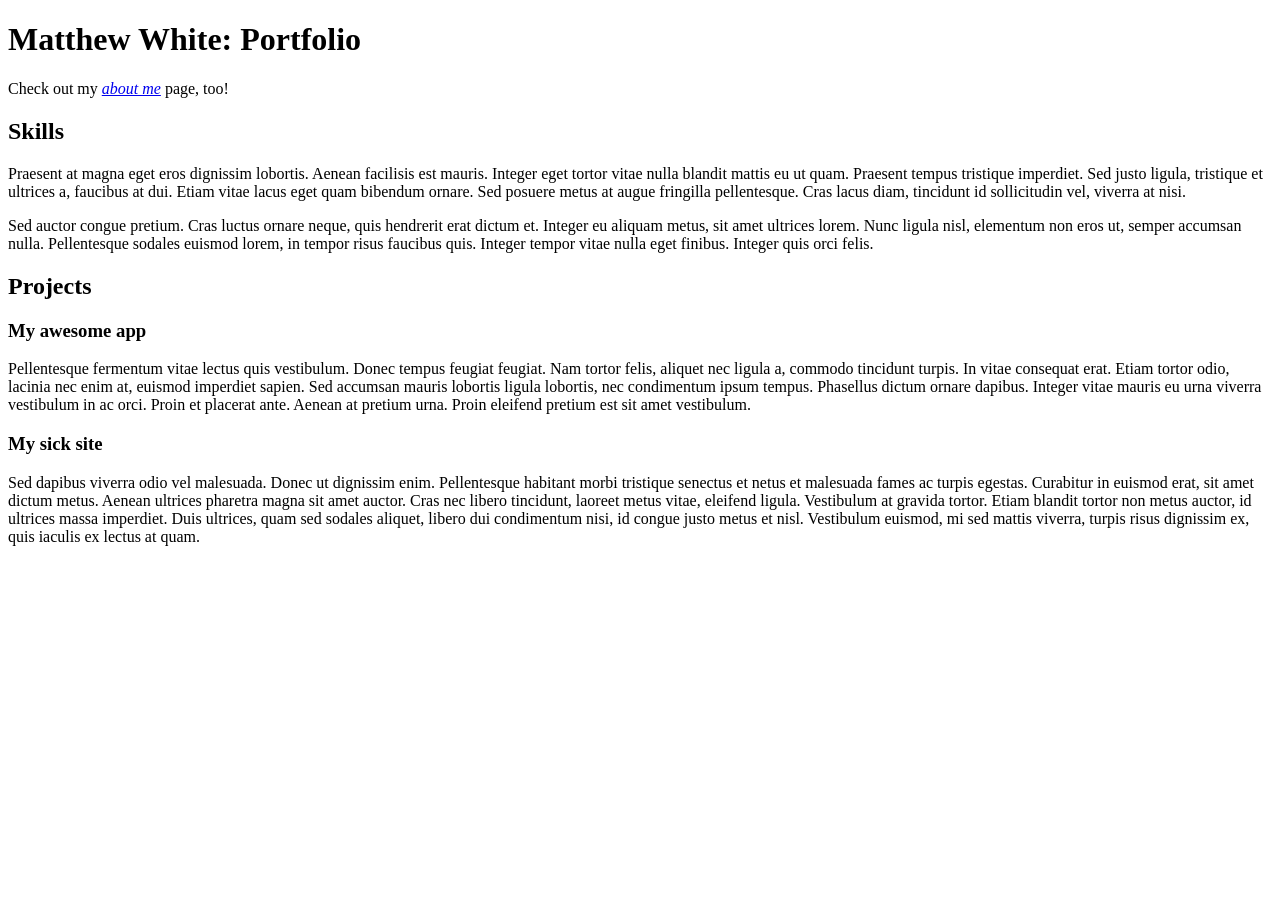
==== portfolio.html @ d1b2a4c5 "Update name in portfolio and index" ====
<!DOCTYPE html>
<html lang="en">
  <head>
    <meta charset="UTF-8" />
    <meta name="viewport" content="width=device-width, initial-scale=1.0" />
    <link rel="stylesheet" href="./styles/main.css" />
    <title>Portfolio</title>
  </head>
  <body>
    <h1>Matthew White: Portfolio</h1>

    <nav>
      <p>
        Check out my <a href="./index.html"><em>about me</em></a> page, too!
      </p>
    </nav>

    <section>
      <h2>Skills</h2>

      <p>
        Praesent at magna eget eros dignissim lobortis. Aenean facilisis est
        mauris. Integer eget tortor vitae nulla blandit mattis eu ut quam.
        Praesent tempus tristique imperdiet. Sed justo ligula, tristique et
        ultrices a, faucibus at dui. Etiam vitae lacus eget quam bibendum
        ornare. Sed posuere metus at augue fringilla pellentesque. Cras lacus
        diam, tincidunt id sollicitudin vel, viverra at nisi.
      </p>

      <p>
        Sed auctor congue pretium. Cras luctus ornare neque, quis hendrerit erat
        dictum et. Integer eu aliquam metus, sit amet ultrices lorem. Nunc
        ligula nisl, elementum non eros ut, semper accumsan nulla. Pellentesque
        sodales euismod lorem, in tempor risus faucibus quis. Integer tempor
        vitae nulla eget finibus. Integer quis orci felis.
      </p>
    </section>

    <section>
      <h2>Projects</h2>

      <div class="project">
        <h3>My awesome app</h3>

        <p>
          Pellentesque fermentum vitae lectus quis vestibulum. Donec tempus
          feugiat feugiat. Nam tortor felis, aliquet nec ligula a, commodo
          tincidunt turpis. In vitae consequat erat. Etiam tortor odio, lacinia
          nec enim at, euismod imperdiet sapien. Sed accumsan mauris lobortis
          ligula lobortis, nec condimentum ipsum tempus. Phasellus dictum ornare
          dapibus. Integer vitae mauris eu urna viverra vestibulum in ac orci.
          Proin et placerat ante. Aenean at pretium urna. Proin eleifend pretium
          est sit amet vestibulum.
        </p>
      </div>

      <div class="project">
        <h3>My sick site</h3>

        <p>
          Sed dapibus viverra odio vel malesuada. Donec ut dignissim enim.
          Pellentesque habitant morbi tristique senectus et netus et malesuada
          fames ac turpis egestas. Curabitur in euismod erat, sit amet dictum
          metus. Aenean ultrices pharetra magna sit amet auctor. Cras nec libero
          tincidunt, laoreet metus vitae, eleifend ligula. Vestibulum at gravida
          tortor. Etiam blandit tortor non metus auctor, id ultrices massa
          imperdiet. Duis ultrices, quam sed sodales aliquet, libero dui
          condimentum nisi, id congue justo metus et nisl. Vestibulum euismod,
          mi sed mattis viverra, turpis risus dignissim ex, quis iaculis ex
          lectus at quam.
        </p>
      </div>
    </section>
  </body>
</html>
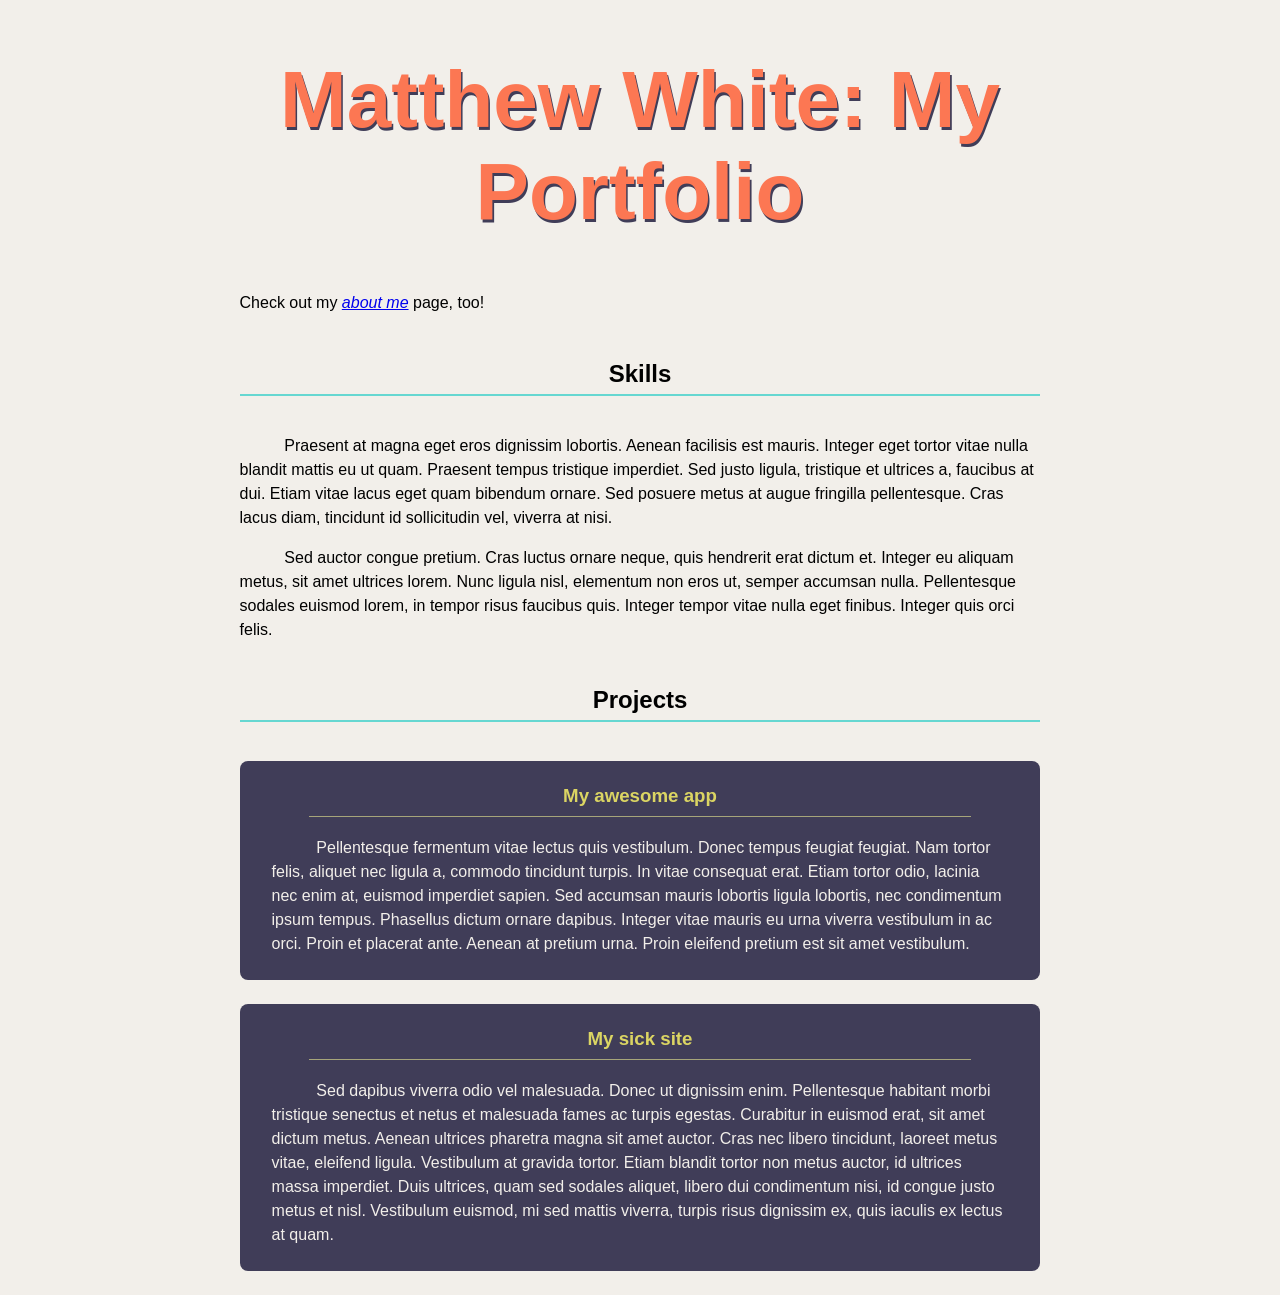
==== commit e3d24ce4: "Modified text on portfolio page" ====
--- a/portfolio.html
+++ b/portfolio.html
@@ -7,7 +7,7 @@
     <title>Portfolio</title>
   </head>
   <body>
-    <h1>Matthew White: Portfolio</h1>
+    <h1>Matthew White: My Portfolio</h1>
 
     <nav>
       <p>
--- a/styles/main.css
+++ b/styles/main.css
@@ -0,0 +1,60 @@
+/*
+ * https://coolors.co/f2efea-fc7753-66d7d1-403d58-dbd56e
+ *
+ * #F2EFEA - Isabelline
+ * #FC7753 - Coral
+ * #66D7D1 - Tiffany Blue
+ * #403D58 - English Violet
+ * #DBD56E - Straw
+ */
+
+:root {
+    font-family: sans-serif;
+    background-color: #F2EFEA;
+    color: black;
+}
+
+body {
+    max-width: 90ch;
+    margin: 0 auto;
+    line-height: 1.5;
+}
+
+h1, h2, h3 {
+    text-align: center;
+    line-height: normal;
+}
+
+h1 {
+    font-size: 5em;
+    font-weight: 900;
+    text-shadow: 0.02em 0.04em #403D58;
+    color: #FC7753;
+}
+
+h2 {
+    border-bottom: 0.1em solid #66D7D1;
+    padding: 0.25em;
+    margin: 1.6em 0;
+}
+
+section p {
+    text-indent: 2.8em;
+}
+
+.project {
+    background-color: #403D58;
+    color: #F2EFEA;
+    padding: 0.5em 2em;
+    border-radius: 0.5em;
+    margin-bottom: 1.5em;
+}
+
+.project h3 {
+    color: #DBD563;
+    margin-top: 1rem;
+    margin-left: 2em;
+    margin-right: 2em;
+    border-bottom: 0.1em solid #a6a57a;
+    padding-bottom: 0.5em;
+}
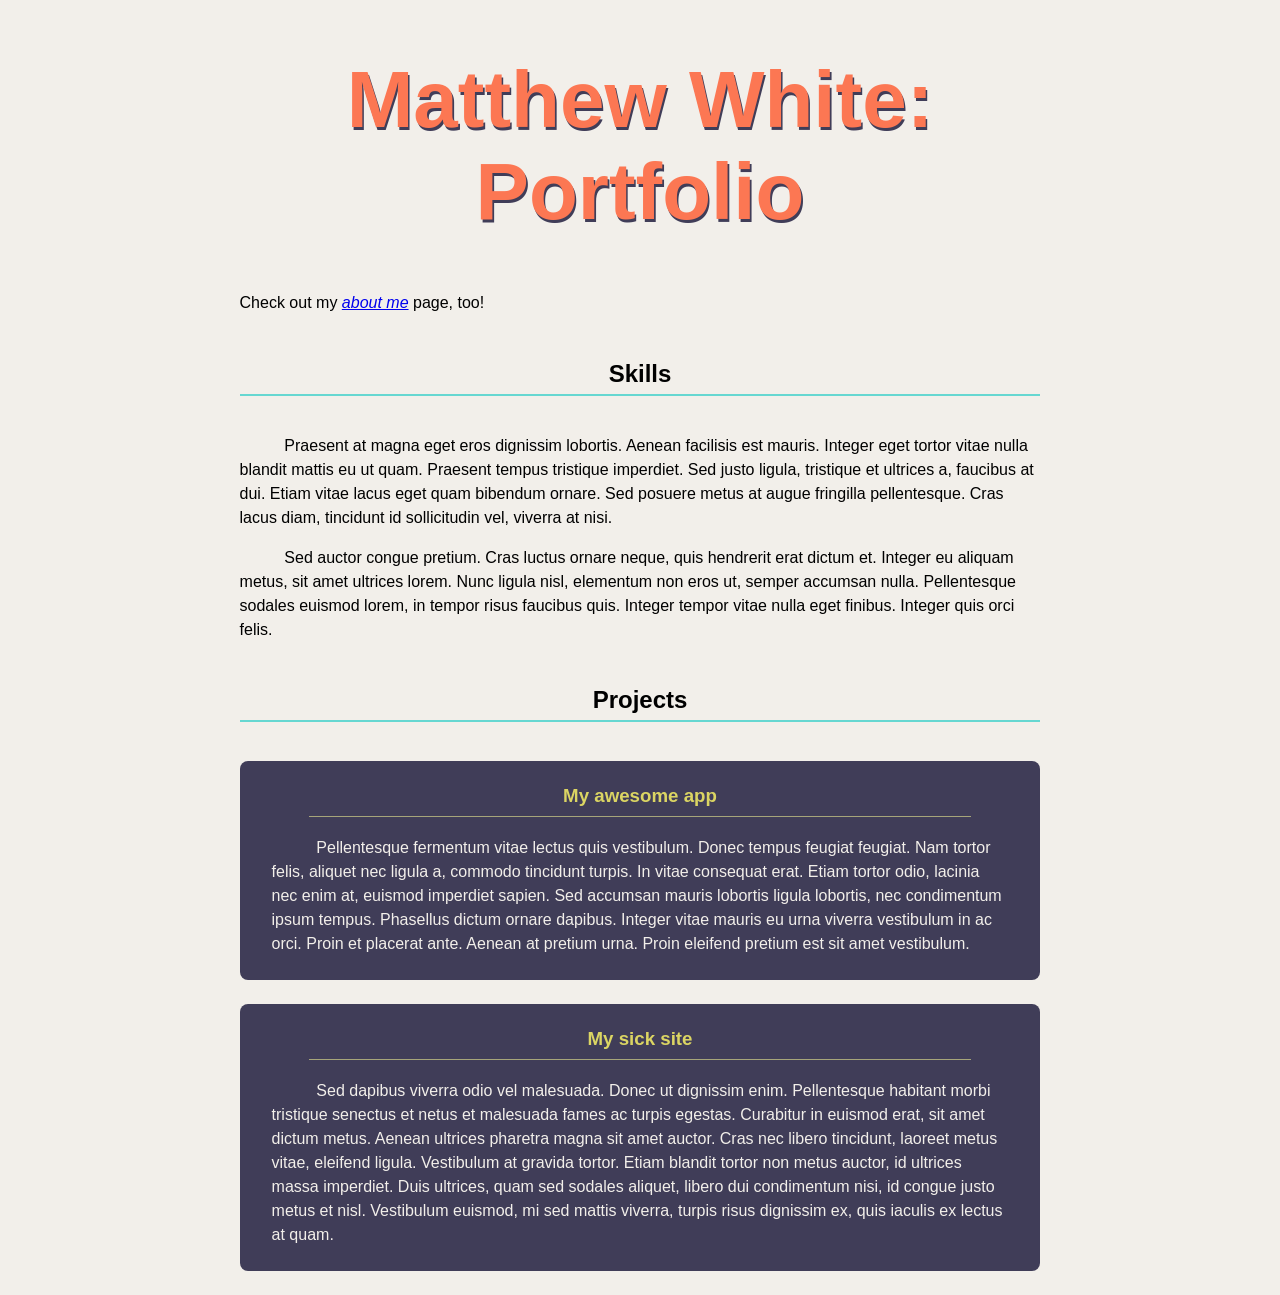
==== commit fe2e9b39: "put name in portfolio" ====
--- a/portfolio.html
+++ b/portfolio.html
@@ -7,7 +7,7 @@
     <title>Portfolio</title>
   </head>
   <body>
-    <h1>Matthew White: My Portfolio</h1>
+    <h1>Matthew White: Portfolio</h1>
 
     <nav>
       <p>
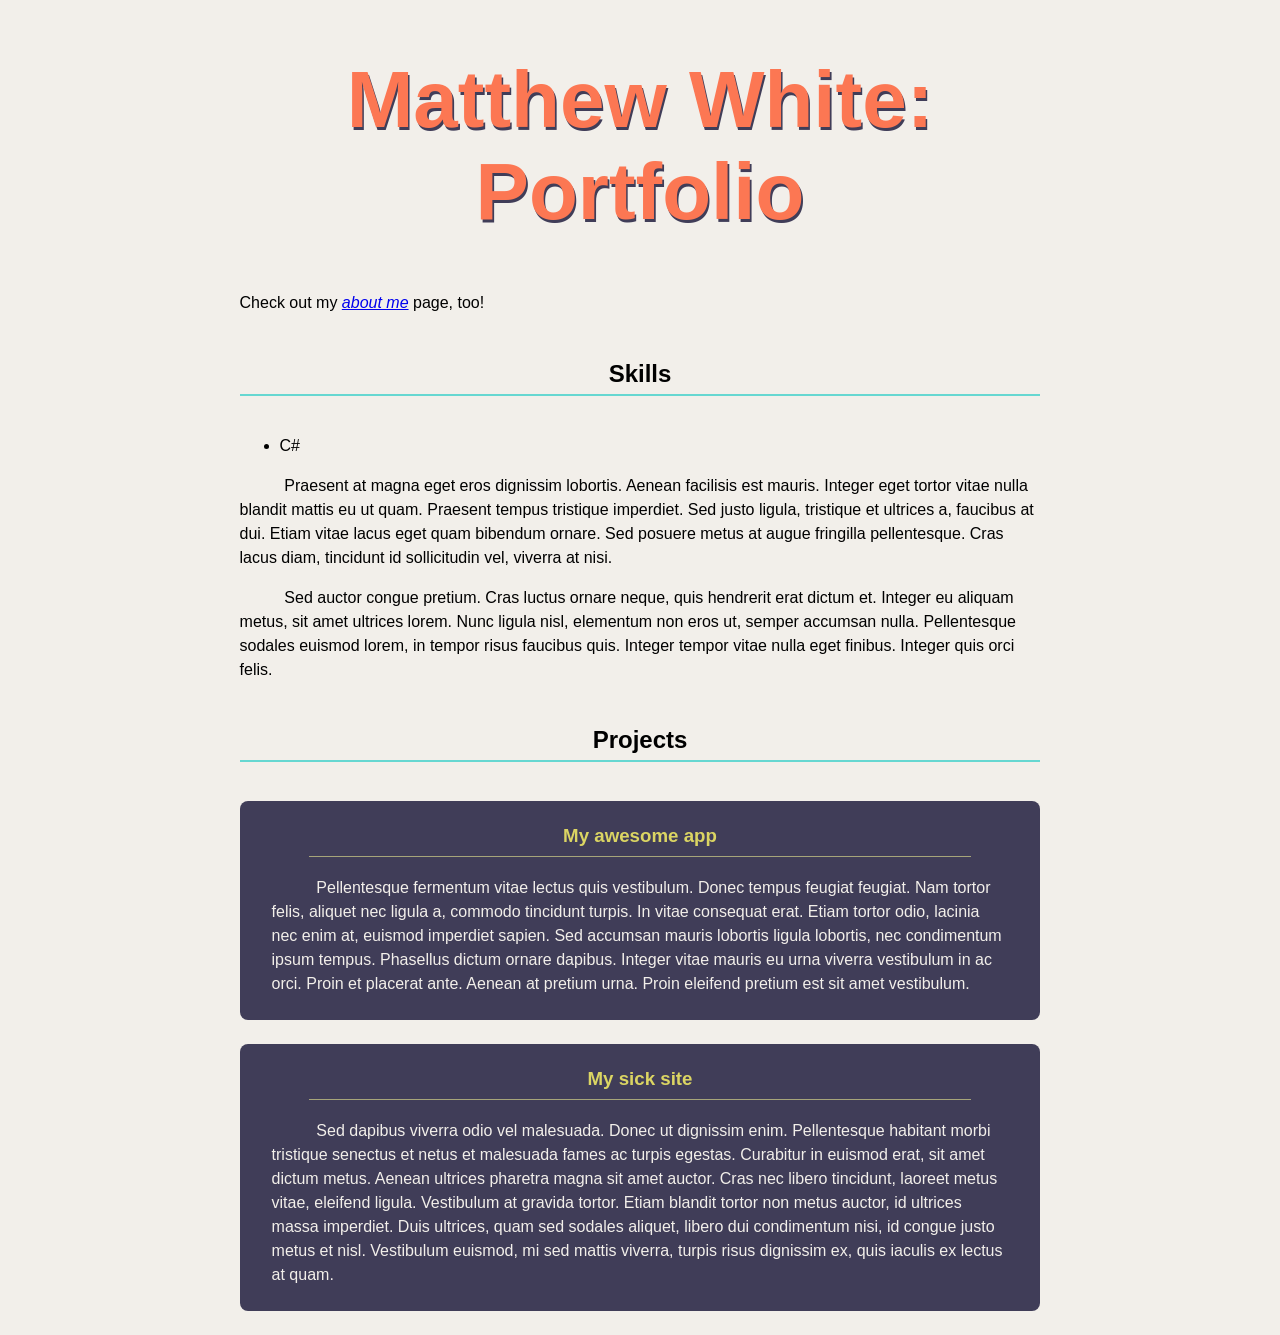
==== commit 0684a886: "C#" ====
--- a/portfolio.html
+++ b/portfolio.html
@@ -17,6 +17,11 @@
 
     <section>
       <h2>Skills</h2>
+      <ul>
+        <li>C#</li>
+        
+
+      </ul>
 
       <p>
         Praesent at magna eget eros dignissim lobortis. Aenean facilisis est
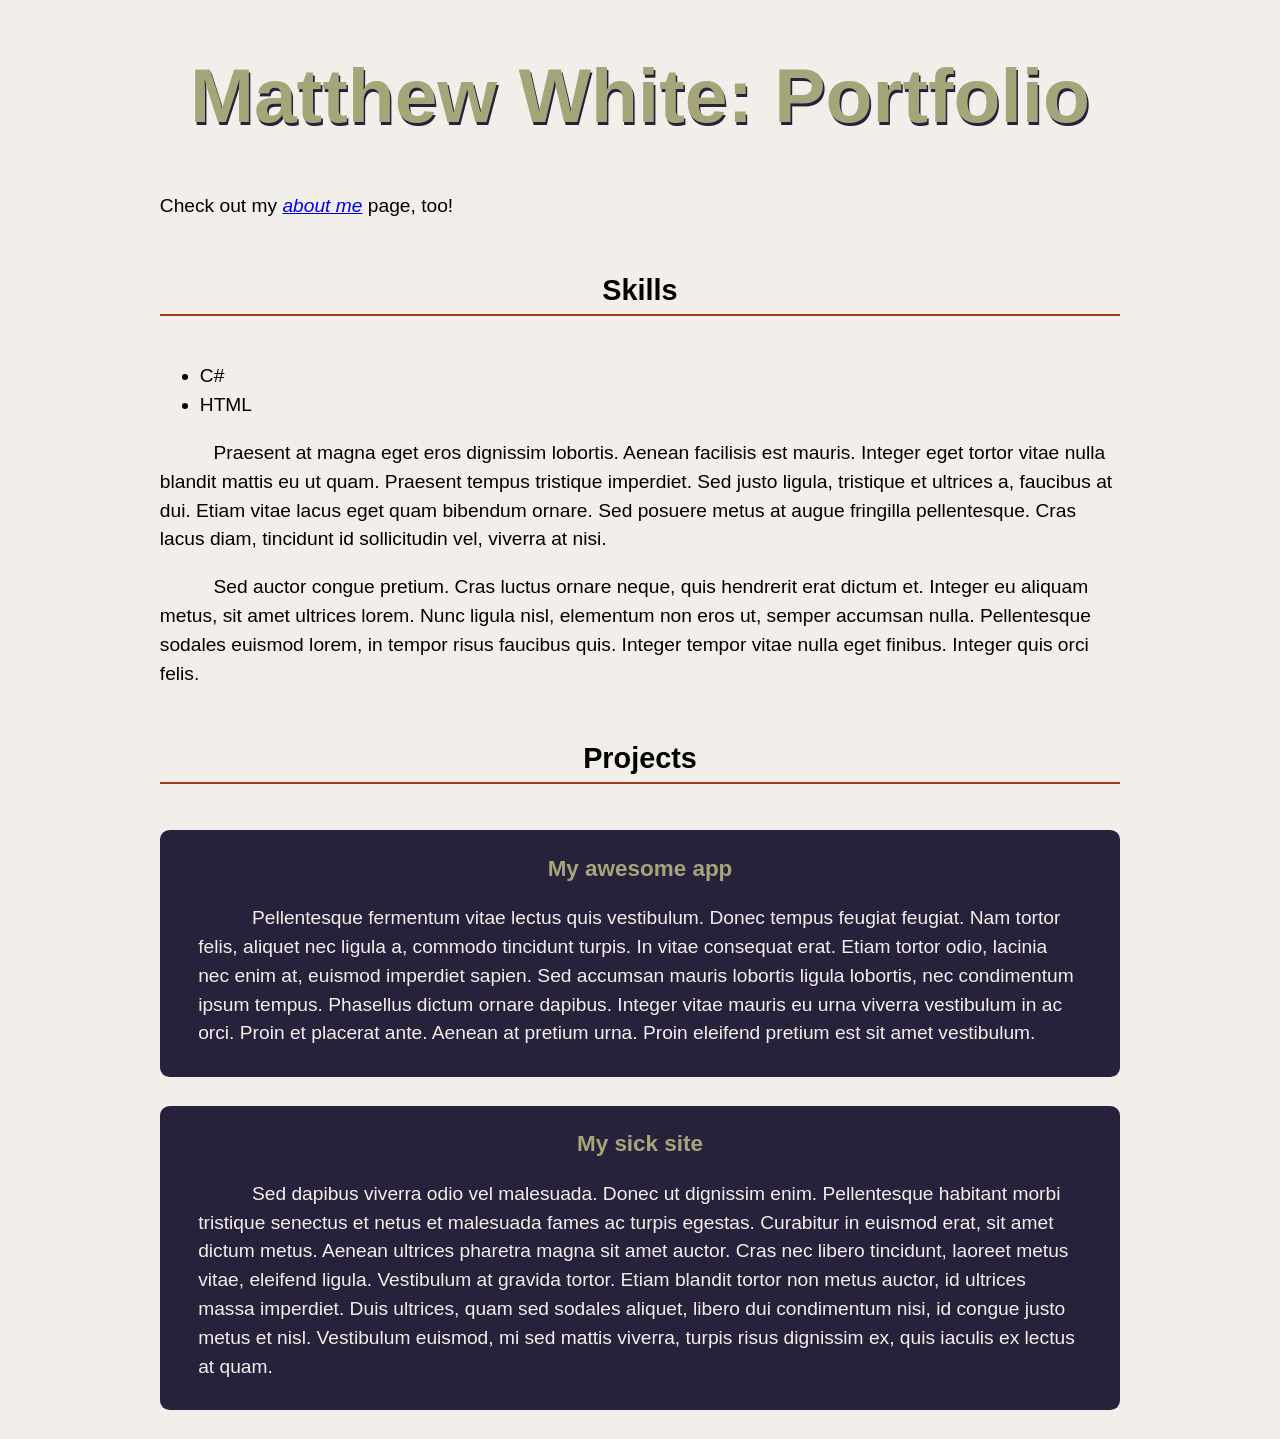
==== commit 6def8d27: "HTML" ====
--- a/portfolio.html
+++ b/portfolio.html
@@ -19,7 +19,7 @@
       <h2>Skills</h2>
       <ul>
         <li>C#</li>
-        
+        <li>HTML</li>
 
       </ul>
 
--- a/styles/main.css
+++ b/styles/main.css
@@ -1,11 +1,11 @@
 /*
- * https://coolors.co/f2efea-fc7753-66d7d1-403d58-dbd56e
+ * https://coolors.co/27213c-5a352a-a33b20-a47963-a6a57a
  *
- * #F2EFEA - Isabelline
- * #FC7753 - Coral
- * #66D7D1 - Tiffany Blue
- * #403D58 - English Violet
- * #DBD56E - Straw
+ * #27213C - Dark Purple
+ * #5A352A - Caput Mortuum
+ * #A33B20 - Rufous
+ * #A47963 - Chamoisee
+ * #A6A57A - Sage
  */
 
 :root {
@@ -18,6 +18,7 @@
     max-width: 90ch;
     margin: 0 auto;
     line-height: 1.5;
+    font-size: 1.2rem;
 }
 
 h1, h2, h3 {
@@ -26,14 +27,14 @@
 }
 
 h1 {
-    font-size: 5em;
+    font-size: 4em;
     font-weight: 900;
-    text-shadow: 0.02em 0.04em #403D58;
-    color: #FC7753;
+    text-shadow: 0.02em 0.04em #27213C;
+    color: #A6A57A;
 }
 
 h2 {
-    border-bottom: 0.1em solid #66D7D1;
+    border-bottom: 0.1em solid #A33B20;
     padding: 0.25em;
     margin: 1.6em 0;
 }
@@ -43,7 +44,7 @@
 }
 
 .project {
-    background-color: #403D58;
+    background-color: #27213C;
     color: #F2EFEA;
     padding: 0.5em 2em;
     border-radius: 0.5em;
@@ -51,10 +52,6 @@
 }
 
 .project h3 {
-    color: #DBD563;
+    color: #A6A57A;
     margin-top: 1rem;
-    margin-left: 2em;
-    margin-right: 2em;
-    border-bottom: 0.1em solid #a6a57a;
-    padding-bottom: 0.5em;
 }
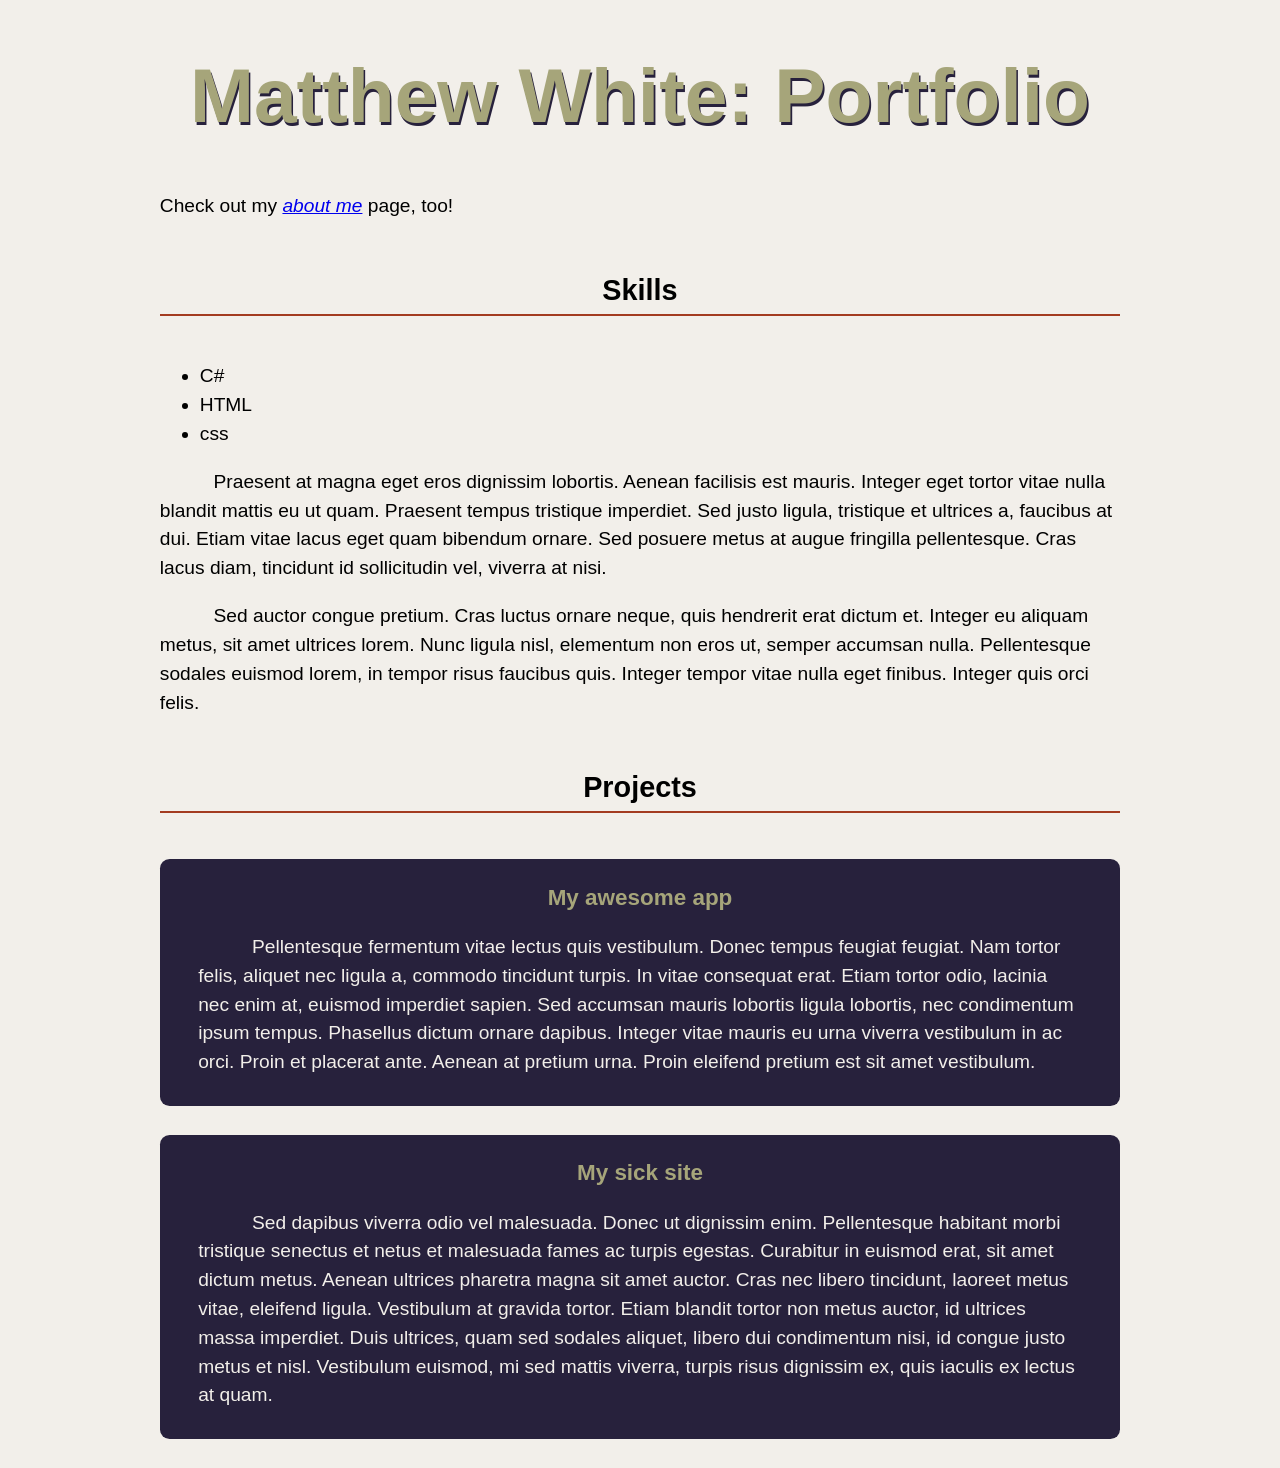
==== commit 1fdd11ca: "CSS" ====
--- a/portfolio.html
+++ b/portfolio.html
@@ -20,6 +20,7 @@
       <ul>
         <li>C#</li>
         <li>HTML</li>
+        <li>css</li>
 
       </ul>
 
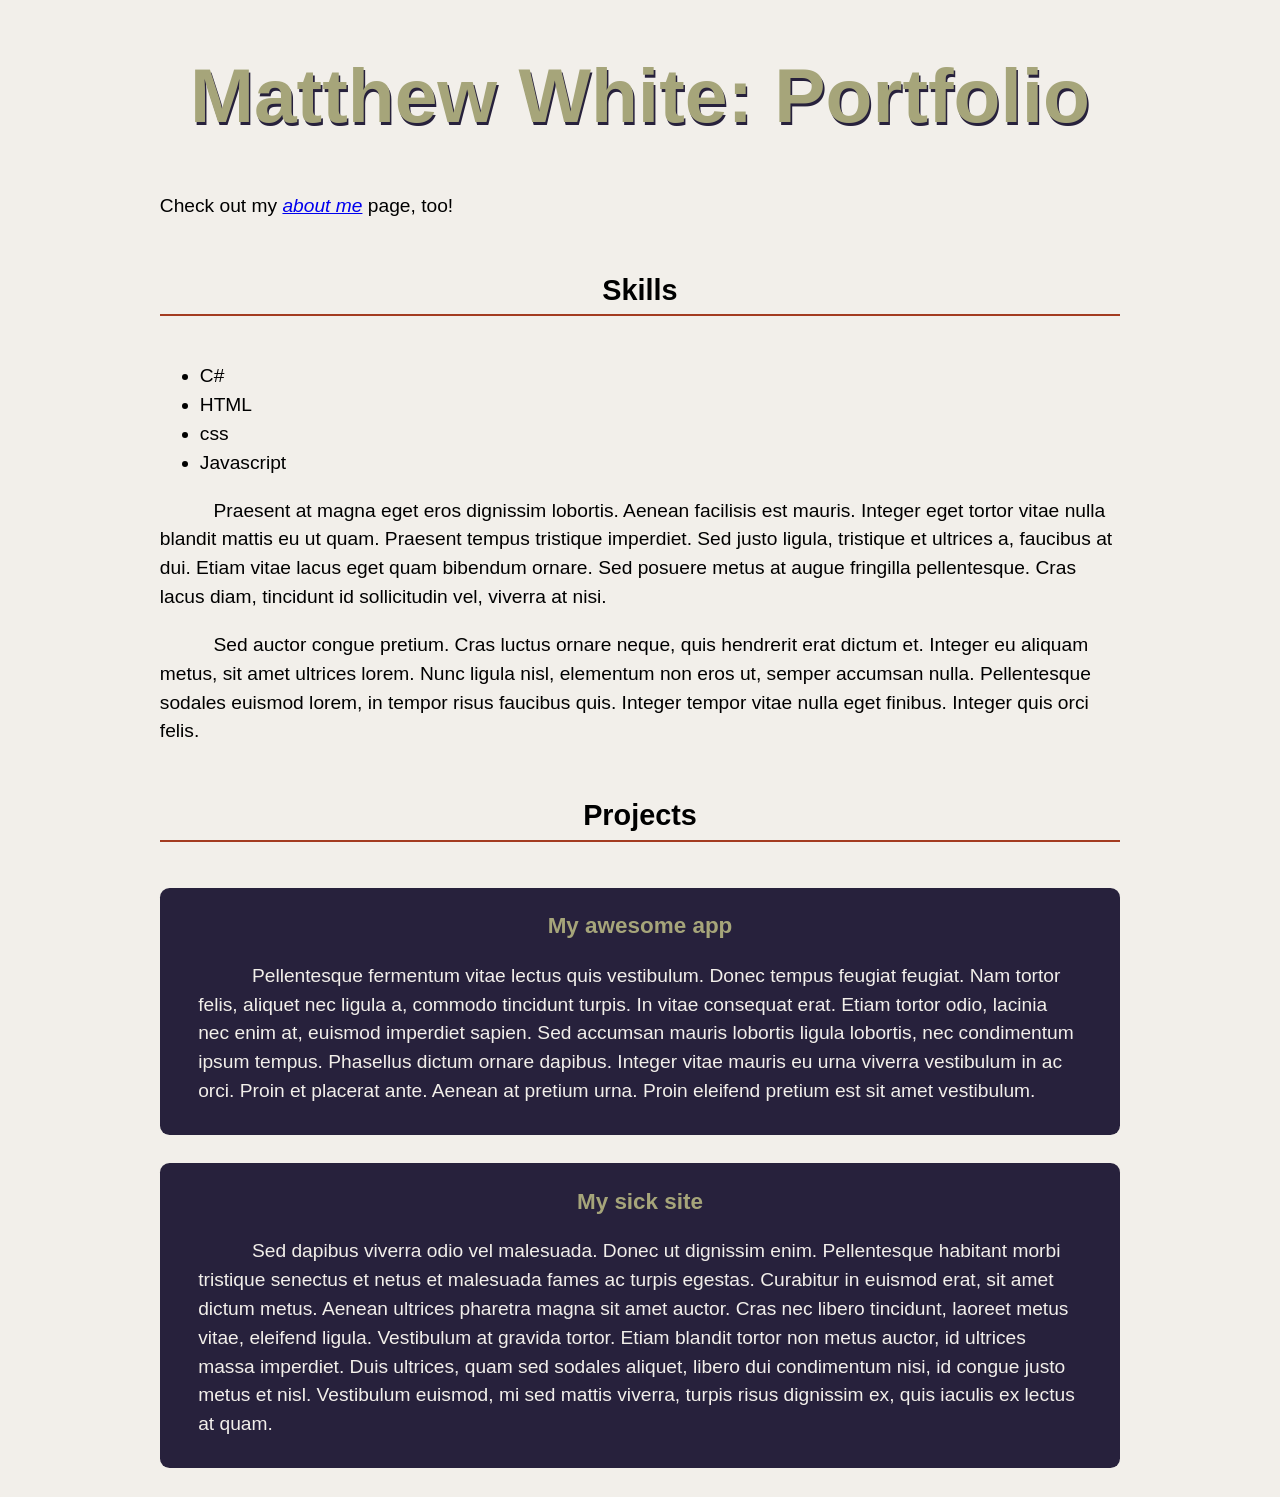
==== commit 6280614d: "Javascript" ====
--- a/portfolio.html
+++ b/portfolio.html
@@ -21,6 +21,7 @@
         <li>C#</li>
         <li>HTML</li>
         <li>css</li>
+        <li>Javascript</li>
 
       </ul>
 
